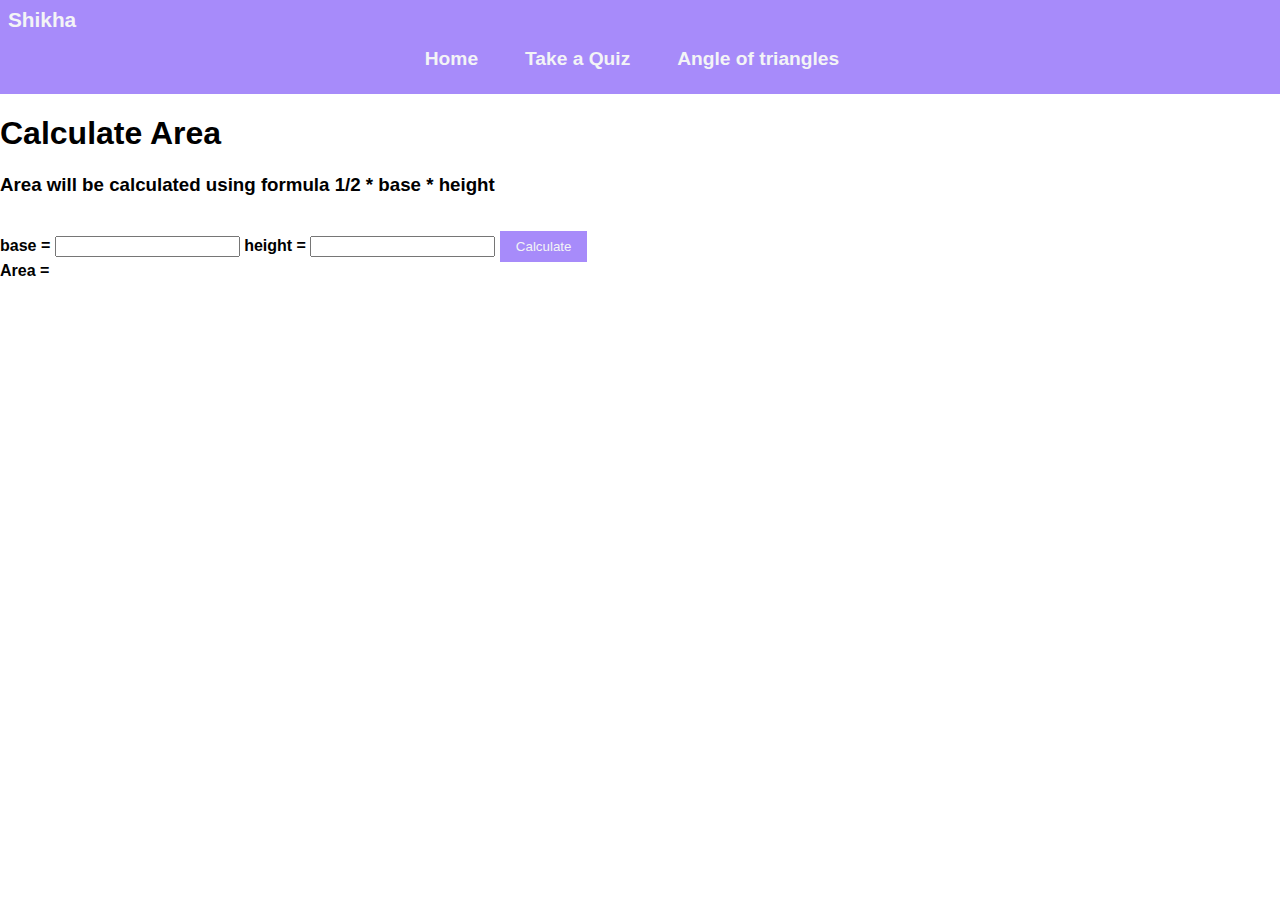
==== area.html @ d0718125 "quiz-form styling completed" ====
<!DOCTYPE html>
<html lang="en">
<head>
    <meta charset="UTF-8">
    <meta http-equiv="X-UA-Compatible" content="IE=edge">
    <meta name="viewport" content="width=device-width, initial-scale=1.0">
    <title>Document</title>
    <link rel="stylesheet" href="style.css">
</head>
<body>
    <nav class="navigation">
        <div class="nav-brand">
            Shikha
        </div>
        <ul class="list-nobullets nav-pills">
            <li class="list-item-inline">
                <a class="link active" href="index.html">Home</a>
            </li>
            <li class="list-item-inline">
                <a class="link" href="quiz.html">Take a Quiz</a>
            </li>
            <li class="list-item-inline">
                <a class="link" href="index.html">Angle of triangles</a>
            </li>
        </ul>
    </nav>
    <h1>Calculate Area</h1>
    <h3>Area will be calculated using formula <strong>1/2 * base * height</strong></h3>
    <form id="cal-area" class="form">
        <label class="label">base = 
        <input type="number" required class="sides">
        </label>  
        <label class="label">height = 
            <input type="number" required class="sides">
        </label>  
        <button class="button" id="submit-Btn">Calculate</button>   
    </form>
    <div class="outputHere">
        <label class="label">Area = </label>
        <div style="display:inline;" class="areaShowHere"><span style="border-top:2px solid black; padding-top:0.1rem;"></div>
    </div> 
    <script src="area.js"></script> 
</body>
</html>
---- style.css ----
:root{
    --primary-color: #A78BFA;
    --dark-grey:#6B7280;
    --light-grey:#F3F4F6;
    --font-size: 1.2rem;
    --font-size2: 2rem;
    --brnad-font-size: 1.3rem;
}

body{
    font-family: 'Montserrat', sans-serif;
    margin: 0px;
}
.body-container{
    display: flex;
    justify-content: center;
    align-items: center;
    text-align: center;
}
/** nav  check-hypotenus**/
.navigation{
    padding: 0.5rem;
    background-color: var(--primary-color);
    color: var(--light-grey);
}
.navigation .nav-brand{
    font-weight: bold;
    font-size: var(--brnad-font-size);
}
.navigation .link{
    color: var(--light-grey);
}
.nav-pills{
    text-align: center;
    padding-left: 0px;
}
.active{
    font-weight: bold;
}
.list-nobullets{
    list-style-type: none;
}
.list-item-inline{
    display: inline;
    margin-right: 1rem;
    font-size: var(--font-size);
}
.link{
    box-sizing: border-box;
    padding: 0.5rem 0.8rem;
    text-decoration: none;
    font-weight: bold;
}
.section{
    width: 100%;
    max-width: 600px;
    text-align: center;
    margin: 2rem 1rem;
}
/* .main-container{
    height: 70vh;
    width: 50vw;
    margin:auto;
    margin-top: 3rem;
}
.hypo-form{
    display: flex;
    justify-content: center;
    align-items: center;
}
.triangle-image{
    max-width: 250px;
    margin-left: 5rem;
}*/
.angles{
    margin: 1rem;
    margin-right: 5rem;
    height: 5vh;
    padding-left: 2rem;
    color: black;
    font-size: medium;
    border: 2px solid var(--primary-color);
}
.label{
    font-weight: bold;
    display: inline-block;
}
.button{
    padding: 0.5rem 1rem;
    background-color: var(--primary-color);
    color: var(--light-grey);
    border: none;
    margin-top: 1rem;
}

/*Footer*/
.footer{
    background-color: var(--primary-color);
    padding: 0.5rem 1rem;
    color: white;
    text-align: center;
}
.footer-heading{
    font-weight: bold;
    font-size: 1.44rem;
    padding-bottom: 0.5rem;
}
.contact-div{
    display: flex;
    justify-content: space-around;
    width:800px;
    max-width: 25em;
    margin-left: auto;
    margin-right: auto;
}
.link-conatct{
    width:1.5em;
}
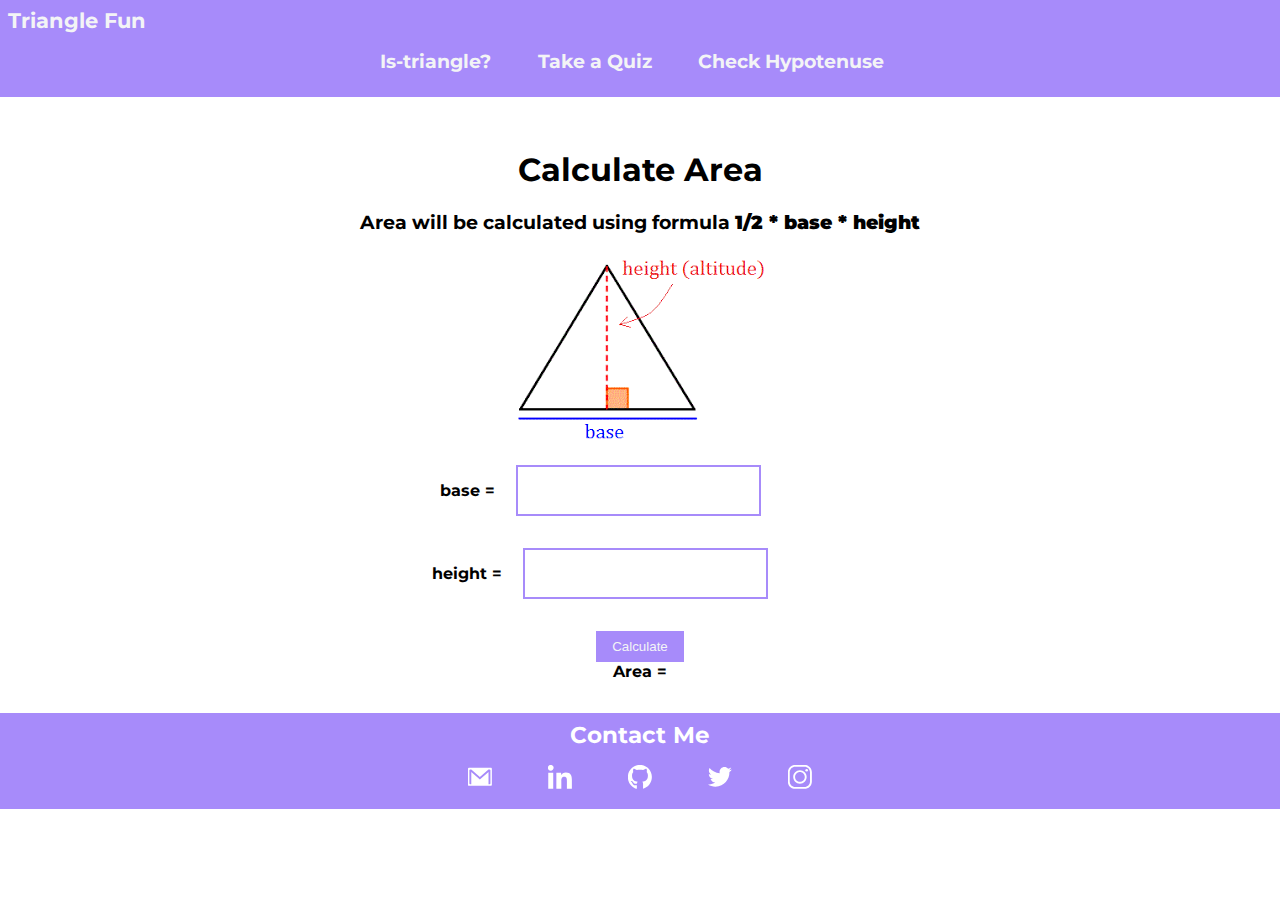
==== commit a55d4d49: "hypotenuse and area css completed" ====
--- a/area.html
+++ b/area.html
@@ -1,44 +1,81 @@
 <!DOCTYPE html>
 <html lang="en">
+
 <head>
     <meta charset="UTF-8">
     <meta http-equiv="X-UA-Compatible" content="IE=edge">
     <meta name="viewport" content="width=device-width, initial-scale=1.0">
-    <title>Document</title>
+    <title>Calculate Area</title>
     <link rel="stylesheet" href="style.css">
+    <link rel="preconnect" href="https://fonts.googleapis.com">
+    <link rel="preconnect" href="https://fonts.gstatic.com" crossorigin>
+    <link href="https://fonts.googleapis.com/css2?family=Montserrat:ital,wght@1,300;1,400&display=swap" rel="stylesheet">
 </head>
+
 <body>
     <nav class="navigation">
         <div class="nav-brand">
-            Shikha
+            Triangle Fun
         </div>
         <ul class="list-nobullets nav-pills">
             <li class="list-item-inline">
-                <a class="link active" href="index.html">Home</a>
+                <a class="link active" href="index.html">Is-triangle?</a>
             </li>
             <li class="list-item-inline">
                 <a class="link" href="quiz.html">Take a Quiz</a>
             </li>
             <li class="list-item-inline">
-                <a class="link" href="index.html">Angle of triangles</a>
+                <a class="link" href="chcek-hypotenuse.html">Check Hypotenuse</a>
             </li>
         </ul>
     </nav>
-    <h1>Calculate Area</h1>
-    <h3>Area will be calculated using formula <strong>1/2 * base * height</strong></h3>
-    <form id="cal-area" class="form">
-        <label class="label">base = 
-        <input type="number" required class="sides">
-        </label>  
-        <label class="label">height = 
-            <input type="number" required class="sides">
-        </label>  
-        <button class="button" id="submit-Btn">Calculate</button>   
-    </form>
-    <div class="outputHere">
-        <label class="label">Area = </label>
-        <div style="display:inline;" class="areaShowHere"><span style="border-top:2px solid black; padding-top:0.1rem;"></div>
-    </div> 
-    <script src="area.js"></script> 
+    <div class="body-container">
+        <section class="section">
+            <h1>Calculate Area</h1>
+            <h3>Area will be calculated using formula <strong>1/2 * base * height</strong></h3>
+            <img src="./assets/image/base-height-triangle.png" alt="triangle">
+            <form id="cal-area" class="form">
+                <label class="label">base =
+                    <input type="number" required class="angles">
+                </label> <br>
+                <label class="label">height =
+                    <input type="number" required class="angles">
+                </label> <br>
+                <button class="button" id="submit-Btn">Calculate</button>
+            </form>
+            <div class="outputHere">
+                <label class="label">Area = </label>
+                <div style="display:inline;" class="areaShowHere"><span
+                        style="border-top:2px solid black; padding-top:0.1rem;"></div>
+            </div>
+        </section>
+    </div>
+
+    <footer class="footer">
+        <div class="footer-heading">Contact Me</div>
+            <div class="contact-div">
+                    <a class="link" href="mailto:shikhakumarisingh9715@gmail.com">
+                        <img class ="link-conatct" src="assets/image/mail.svg">
+                    </a>
+                             
+                    <a class="link" href="https://www.linkedin.com/in/shikha-kumari-6a6b18169/">
+                        <img class ="link-conatct" src="assets/image/linkedin.svg">
+                    </a>               
+               
+                    <a class="link" href="https://github.com/SHIKHASINGH1506">
+                        <img class ="link-conatct" src="assets/image/github.svg">
+                    </a>              
+               
+                    <a class="link" href="https://twitter.com/ShikhaK49176476">
+                        <img class ="link-conatct" src="assets/image/twitter.svg">
+                    </a>               
+               
+                    <a class="link" href="https://www.instagram.com/shikha.png/">
+                        <img class ="link-conatct" src="assets/image/instagram.svg">
+                    </a>              
+           </div>
+    </footer>
+    <script src="area.js"></script>
 </body>
+
 </html>